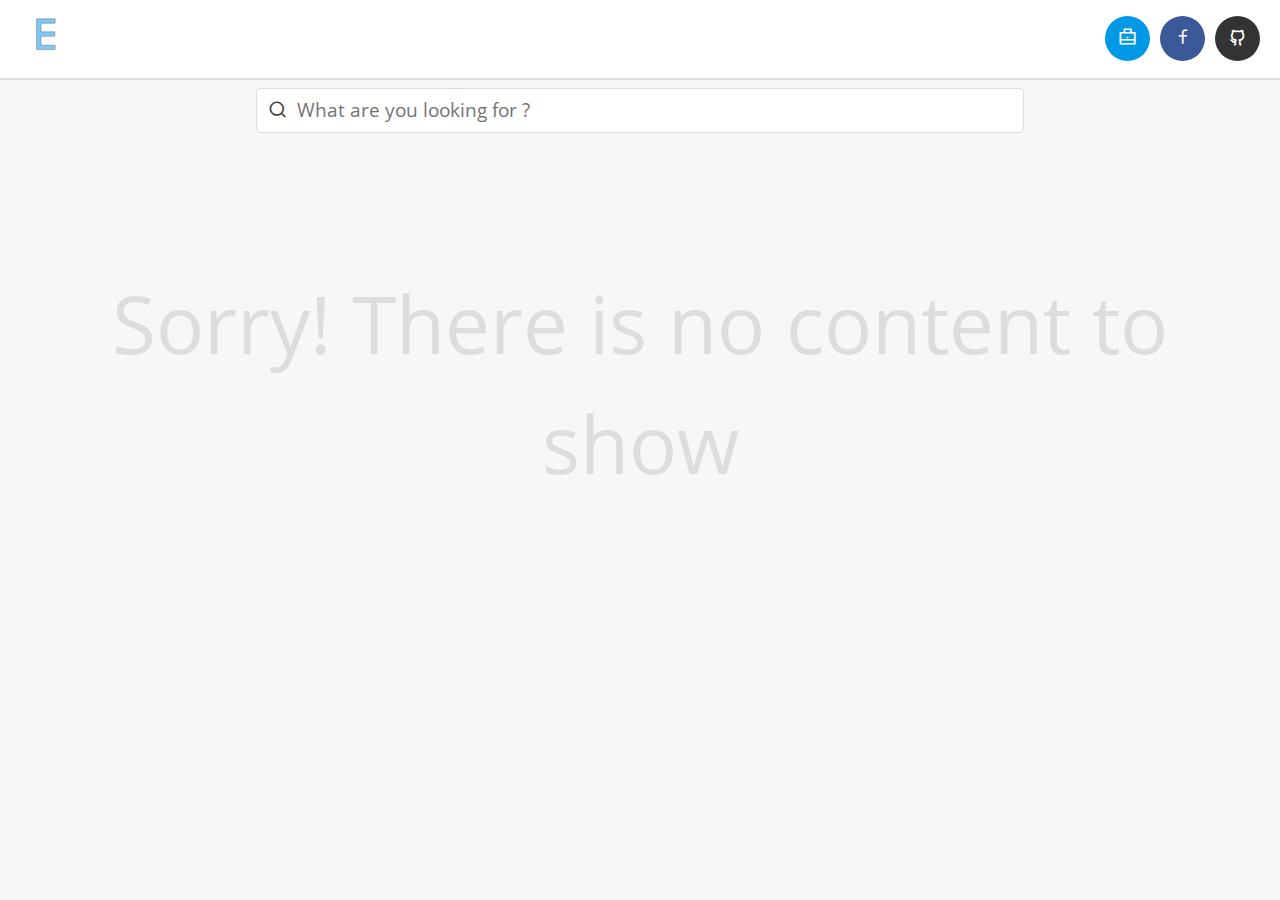
==== index.html @ 6ebbcec9 "First commit" ====
<!DOCTYPE html>
<html lang="en">

<head>
  <meta charset="UTF-8">
  <meta http-equiv="X-UA-Compatible" content="IE=edge">
  <meta name="viewport" content="width=device-width, initial-scale=1.0">

  <link rel="icon" href="assets/favicon.ico">
  <link rel="stylesheet" href="assets/remixicon/remixicon.css">
  <link rel="stylesheet" href="assets/styles/style.css">

  <title>My Designs</title>
</head>

<body>
  <header class="page-header">
    <div class="brand">
      <a href="/">
        <img src="assets/logo.svg" alt="Elwork Designs">
      </a>
    </div>
    <div class="go-back">
      <a href="/">
        <i class="ri-arrow-left-s-line"></i>
        <span>Go back home</span>
      </a>
    </div>
    <div class="navigation" style="display: none;">
      <div class="prev" onclick="prev()">
        <i class="ri-arrow-left-s-line"></i>
      </div>
      <div class="index">
        <input type="text" value="1" onkeydown="get_page(event, this.value)" oninput="set_index(this.value)">
        /
        <span>50</span>
      </div>
      <div class="next" onclick="next()">
        <i class="ri-arrow-right-s-line"></i>
      </div>
    </div>
    <ul class="links">
      <li>
        <a href="http://elwork.me" class="link" style="background-color: #0099e5;">
          <i class="ri-briefcase-line"></i>
        </a>
      </li>
      <li>
        <a href="https://www.facebook.com/elhoube.brahim" class="link" style="background-color: #3b5998;">
          <i class="ri-facebook-line"></i>
        </a>
      </li>
      <li>
        <a href="https://github.com/ElhoubeBrahim" class="link" style="background-color: #333;">
          <i class="ri-github-line"></i>
        </a>
      </li>
    </ul>
  </header>

  <main class="home-page">
    <div class="search">
      <input type="text" placeholder="What are you looking for ?" oninput="get_search_results()"
        onfocus="this.placeholder = ''" onblur="this.placeholder = 'What are you looking for ?'">
      <div class="icon">
        <i class="ri-search-line"></i>
      </div>
    </div>
    <div class="pages"></div>
  </main>

  <iframe src="" frameborder="0" hidden id="view"></iframe>

  <script src="script.js"></script>

  <iframe hidden onload="init()"></iframe>
</body>

</html>
---- assets/styles/style.css ----
@font-face {
  font-family: 'OpenSans';
  src: url("../fonts/OpenSans-Regular.ttf");
}

/* http://meyerweb.com/eric/tools/css/reset/ 
   v2.0 | 20110126
   License: none (public domain)
*/
html,
body,
div,
span,
applet,
object,
iframe,
h1,
h2,
h3,
h4,
h5,
h6,
p,
blockquote,
pre,
a,
abbr,
acronym,
address,
big,
cite,
code,
del,
dfn,
em,
img,
ins,
kbd,
q,
s,
samp,
small,
strike,
strong,
sub,
sup,
tt,
var,
b,
u,
i,
center,
dl,
dt,
dd,
ol,
ul,
li,
fieldset,
form,
label,
legend,
table,
caption,
tbody,
tfoot,
thead,
tr,
th,
td,
article,
aside,
canvas,
details,
embed,
figure,
figcaption,
footer,
header,
hgroup,
menu,
nav,
output,
ruby,
section,
summary,
time,
mark,
audio,
video {
  margin: 0;
  padding: 0;
  border: 0;
  font-size: 100%;
  font: inherit;
  vertical-align: baseline;
}

/* HTML5 display-role reset for older browsers */
article,
aside,
details,
figcaption,
figure,
footer,
header,
hgroup,
menu,
nav,
section {
  display: block;
}

body {
  line-height: 1;
}

ol,
ul {
  list-style: none;
}

blockquote,
q {
  quotes: none;
}

blockquote:before, blockquote:after {
  content: '';
  content: none;
}

q:before, q:after {
  content: '';
  content: none;
}

table {
  border-collapse: collapse;
  border-spacing: 0;
}

* {
  padding: 0;
  margin: 0;
  box-sizing: border-box;
}

body {
  background-color: #f6f7f9;
  font-family: "OpenSans";
  font-size: 1.2rem;
  line-height: 1.5;
  color: #444;
}

a {
  color: inherit;
  text-decoration: none;
  cursor: pointer;
}

header.page-header {
  padding: 10px 20px;
  display: flex;
  justify-content: space-between;
  align-items: center;
  border-bottom: 2px #ddd solid;
  background-color: #fff;
  user-select: none;
  position: fixed;
  top: 0;
  left: 0;
  right: 0;
  width: 100%;
  z-index: 99;
}

header.page-header .brand img {
  height: 50px;
  width: 50px;
  object-fit: contain;
}

header.page-header .go-back {
  font-size: 1rem;
  display: none;
}

header.page-header .go-back a {
  display: flex;
  align-items: center;
}

header.page-header .go-back a i {
  margin-inline-end: 5px;
}

header.page-header .go-back:hover a span, header.page-header .go-back:focus a span, header.page-header .go-back:active a span {
  text-decoration: underline;
}

header.page-header .navigation {
  position: absolute;
  top: 50%;
  left: 50%;
  transform: translate(-50%, -50%);
  display: flex;
  align-items: center;
}

header.page-header .navigation .index {
  border: 1px #ddd solid;
  padding: 2px 10px;
  border-radius: 4px;
}

header.page-header .navigation .index input {
  all: unset;
  font: inherit;
  width: 30px;
  text-align: center;
}

header.page-header .navigation .prev,
header.page-header .navigation .next {
  display: flex;
  justify-content: center;
  align-items: center;
  padding: 0 5px;
  cursor: pointer;
  transition: .3s all ease-in-out;
}

header.page-header .navigation .prev:hover, header.page-header .navigation .prev:focus, header.page-header .navigation .prev:active,
header.page-header .navigation .next:hover,
header.page-header .navigation .next:focus,
header.page-header .navigation .next:active {
  transform: scale(1.5);
}

header.page-header .links {
  display: flex;
  align-items: center;
}

header.page-header .links .link {
  margin: 0 10px;
  height: 45px;
  width: 45px;
  border-radius: 50%;
  display: flex;
  justify-content: center;
  align-items: center;
  transition: .3s all ease-in-out;
  color: #fff;
}

header.page-header .links .link:last-child {
  margin-inline-end: 0;
}

header.page-header .links .link:hover, header.page-header .links .link:active, header.page-header .links .link:focus {
  box-shadow: 0 0 0 4px rgba(0, 0, 0, 0.1);
}

@media (max-width: 400px) {
  header.page-header {
    flex-direction: column;
    justify-content: center;
  }
  header.page-header .go-back {
    margin-bottom: 20px;
  }
  header.page-header .navigation {
    width: 100%;
    height: 100%;
    pointer-events: none;
  }
  header.page-header .navigation .index {
    display: none;
  }
  header.page-header .navigation .prev,
  header.page-header .navigation .next {
    position: absolute;
    top: 50%;
    transform: translateY(-50%);
    height: 40px;
    width: 40px;
    pointer-events: all;
  }
  header.page-header .navigation .prev.prev,
  header.page-header .navigation .next.prev {
    left: 10px;
  }
  header.page-header .navigation .prev.next,
  header.page-header .navigation .next.next {
    right: 10px;
  }
  header.page-header .navigation .prev:hover, header.page-header .navigation .prev:focus, header.page-header .navigation .prev:active,
  header.page-header .navigation .next:hover,
  header.page-header .navigation .next:focus,
  header.page-header .navigation .next:active {
    transform: translateY(-50%) scale(1);
  }
}

main.home-page .search {
  display: flex;
  justify-content: center;
  align-items: center;
  width: 60%;
  margin: 10px auto;
  position: relative;
}

main.home-page .search input {
  font: inherit;
  padding: 7px 10px;
  border: 1px #ddd solid;
  border-radius: 4px;
  outline: none;
  width: 100%;
  padding-left: 40px;
  color: #555;
  transition: .3s all ease-in-out;
}

main.home-page .search input:focus {
  box-shadow: 0 0 0 4px #e1f0fa;
}

main.home-page .search .icon {
  position: absolute;
  top: 50%;
  left: 12px;
  transform: translateY(-45%);
}

main.home-page .pages {
  display: flex;
  align-items: center;
  flex-wrap: wrap;
  padding: 20px 10px;
}

main.home-page .pages .no-content {
  width: 100%;
  font-size: 5rem;
  color: #ddd;
  text-align: center;
  padding: 100px 50px;
  user-select: none;
}

main.home-page .pages .page {
  width: 32%;
  margin: 20px 10px;
  border-radius: 4px;
  transition: .3s all ease-in-out;
}

main.home-page .pages .page .thumbnail {
  height: 250px;
  border-radius: 4px;
  border: 1px #3498db solid;
}

main.home-page .pages .page .thumbnail img {
  height: 100%;
  width: 100%;
  object-fit: cover;
  border-radius: 4px;
}

main.home-page .pages .page .title {
  text-align: center;
  padding: 10px;
}

main.home-page .pages .page .title span {
  cursor: pointer;
}

main.home-page .pages .page .title span:hover, main.home-page .pages .page .title span:focus, main.home-page .pages .page .title span:active {
  color: #3498db;
  text-decoration: underline;
}

@media (max-width: 700px) {
  main.home-page .search {
    width: 90%;
  }
  main.home-page .pages .page {
    width: 100%;
  }
  main.home-page .pages .page .thumbnail {
    height: 350px;
  }
}
/*# sourceMappingURL=style.css.map */
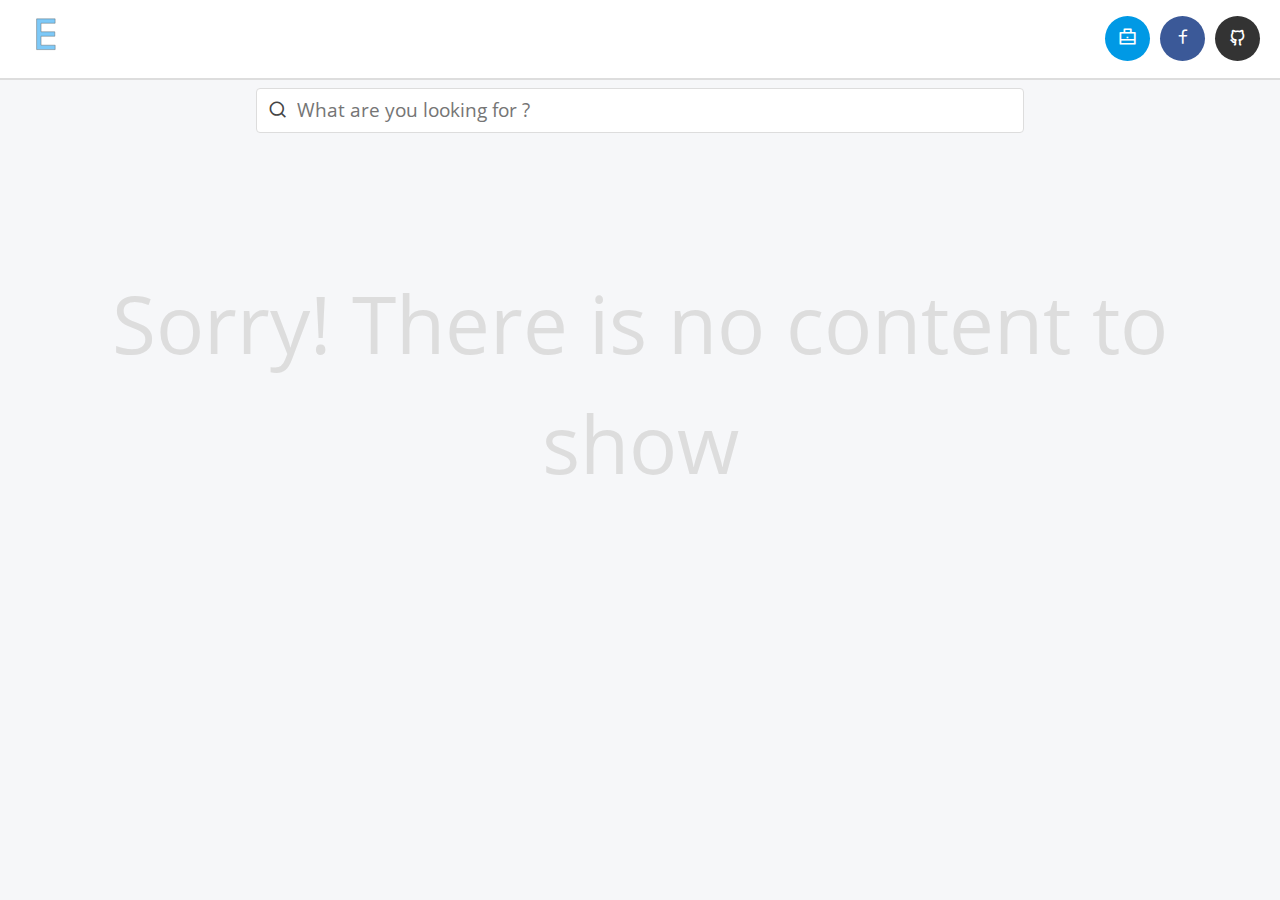
==== commit b5f0be8b: "Fix home page link redirection" ====
--- a/index.html
+++ b/index.html
@@ -16,12 +16,12 @@
 <body>
   <header class="page-header">
     <div class="brand">
-      <a href="/">
+      <a href="/web-design-collection">
         <img src="assets/logo.svg" alt="Elwork Designs">
       </a>
     </div>
     <div class="go-back">
-      <a href="/">
+      <a href="/web-design-collection">
         <i class="ri-arrow-left-s-line"></i>
         <span>Go back home</span>
       </a>
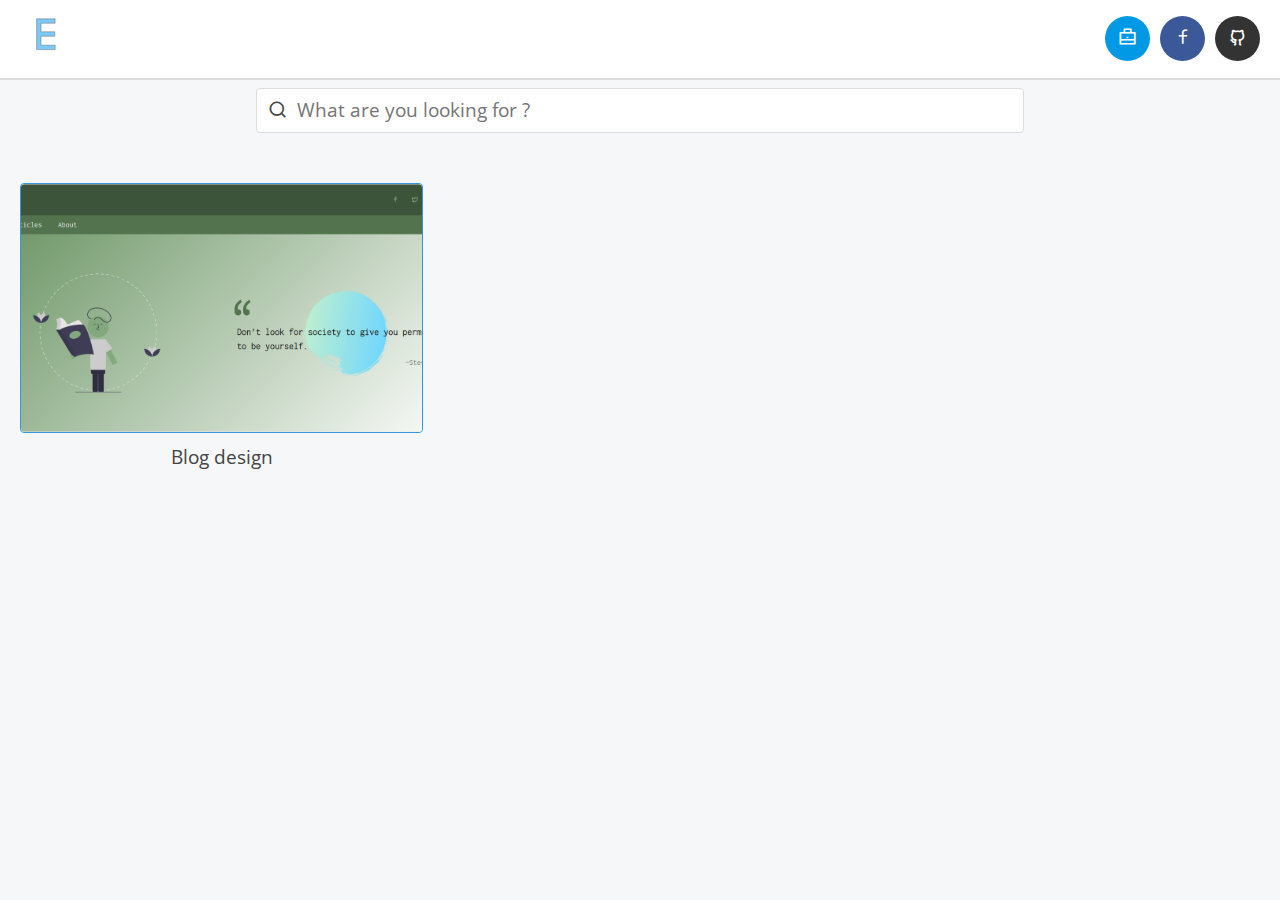
==== commit a9d0c9a3: "Add new project: Blog design" ====
--- a/index.html
+++ b/index.html
@@ -41,17 +41,18 @@
     </div>
     <ul class="links">
       <li>
-        <a href="http://elwork.me" class="link" style="background-color: #0099e5;">
+        <a href="http://elwork.me" target="_blank" class="link" style="background-color: #0099e5;">
           <i class="ri-briefcase-line"></i>
         </a>
       </li>
       <li>
-        <a href="https://www.facebook.com/elhoube.brahim" class="link" style="background-color: #3b5998;">
+        <a href="https://www.facebook.com/brahim.elhoube" target="_blank" class="link"
+          style="background-color: #3b5998;">
           <i class="ri-facebook-line"></i>
         </a>
       </li>
       <li>
-        <a href="https://github.com/ElhoubeBrahim" class="link" style="background-color: #333;">
+        <a href="https://github.com/ElhoubeBrahim" target="_blank" class="link" style="background-color: #333;">
           <i class="ri-github-line"></i>
         </a>
       </li>
--- a/assets/styles/style.css
+++ b/assets/styles/style.css
@@ -160,6 +160,16 @@
   cursor: pointer;
 }
 
+iframe {
+  position: fixed;
+  background: #fff;
+  border: none;
+  right: 0;
+  bottom: 0;
+  left: 0;
+  width: 100%;
+}
+
 header.page-header {
   padding: 10px 20px;
   display: flex;
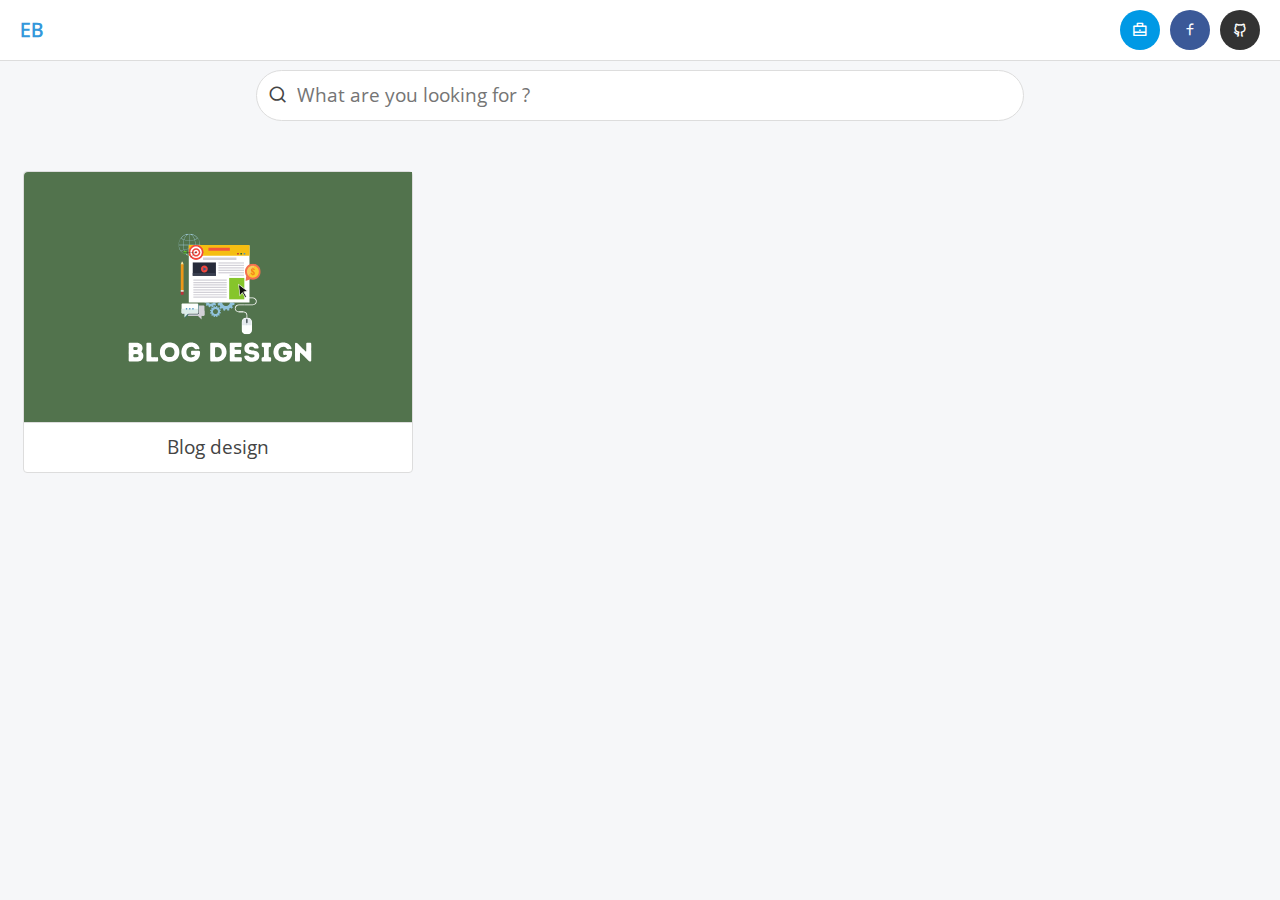
==== commit caf7fc22: "Update header design" ====
--- a/index.html
+++ b/index.html
@@ -17,7 +17,8 @@
   <header class="page-header">
     <div class="brand">
       <a href="/web-design-collection">
-        <img src="assets/logo.svg" alt="Elwork Designs">
+        <!-- <img src="assets/logo.svg" alt="Elwork Designs"> -->
+        E<span>lhoube</span>B<span>rahim</span>
       </a>
     </div>
     <div class="go-back">
--- a/assets/styles/style.css
+++ b/assets/styles/style.css
@@ -175,7 +175,7 @@
   display: flex;
   justify-content: space-between;
   align-items: center;
-  border-bottom: 2px #ddd solid;
+  border-bottom: 1px #ddd solid;
   background-color: #fff;
   user-select: none;
   position: fixed;
@@ -186,10 +186,25 @@
   z-index: 99;
 }
 
-header.page-header .brand img {
-  height: 50px;
-  width: 50px;
-  object-fit: contain;
+header.page-header .brand {
+  color: #3498db;
+  font-weight: bolder;
+}
+
+header.page-header .brand a {
+  display: flex;
+  align-items: center;
+}
+
+header.page-header .brand a span {
+  display: block;
+  width: 0;
+  overflow: hidden;
+  transition: width .3s ease-in-out;
+}
+
+header.page-header .brand a:hover span {
+  width: 65px;
 }
 
 header.page-header .go-back {
@@ -220,14 +235,13 @@
 }
 
 header.page-header .navigation .index {
-  border: 1px #ddd solid;
-  padding: 2px 10px;
   border-radius: 4px;
 }
 
 header.page-header .navigation .index input {
   all: unset;
   font: inherit;
+  border: 1px #ddd solid;
   width: 30px;
   text-align: center;
 }
@@ -246,7 +260,7 @@
 header.page-header .navigation .next:hover,
 header.page-header .navigation .next:focus,
 header.page-header .navigation .next:active {
-  transform: scale(1.5);
+  color: #3498db;
 }
 
 header.page-header .links {
@@ -256,8 +270,9 @@
 
 header.page-header .links .link {
   margin: 0 10px;
-  height: 45px;
-  width: 45px;
+  height: 40px;
+  width: 40px;
+  font-size: 1rem;
   border-radius: 50%;
   display: flex;
   justify-content: center;
@@ -271,7 +286,7 @@
 }
 
 header.page-header .links .link:hover, header.page-header .links .link:active, header.page-header .links .link:focus {
-  box-shadow: 0 0 0 4px rgba(0, 0, 0, 0.1);
+  box-shadow: 0 0 0 3px rgba(0, 0, 0, 0.1);
 }
 
 @media (max-width: 400px) {
@@ -326,9 +341,9 @@
 
 main.home-page .search input {
   font: inherit;
-  padding: 7px 10px;
+  padding: 10px;
   border: 1px #ddd solid;
-  border-radius: 4px;
+  border-radius: 100px;
   outline: none;
   width: 100%;
   padding-left: 40px;
@@ -364,28 +379,31 @@
 }
 
 main.home-page .pages .page {
-  width: 32%;
-  margin: 20px 10px;
+  width: 31%;
+  margin: 20px 1%;
   border-radius: 4px;
+  background-color: #fff;
+  border: 1px #ddd solid;
+  user-select: none;
   transition: .3s all ease-in-out;
 }
 
 main.home-page .pages .page .thumbnail {
   height: 250px;
-  border-radius: 4px;
-  border: 1px #3498db solid;
+  overflow: hidden;
 }
 
 main.home-page .pages .page .thumbnail img {
-  height: 100%;
-  width: 100%;
+  width: 101%;
+  height: 101%;
   object-fit: cover;
-  border-radius: 4px;
+  border-radius: 4px 4px 0 0;
 }
 
 main.home-page .pages .page .title {
   text-align: center;
   padding: 10px;
+  border-top: 1px #ddd solid;
 }
 
 main.home-page .pages .page .title span {
@@ -404,8 +422,5 @@
   main.home-page .pages .page {
     width: 100%;
   }
-  main.home-page .pages .page .thumbnail {
-    height: 350px;
-  }
 }
 /*# sourceMappingURL=style.css.map */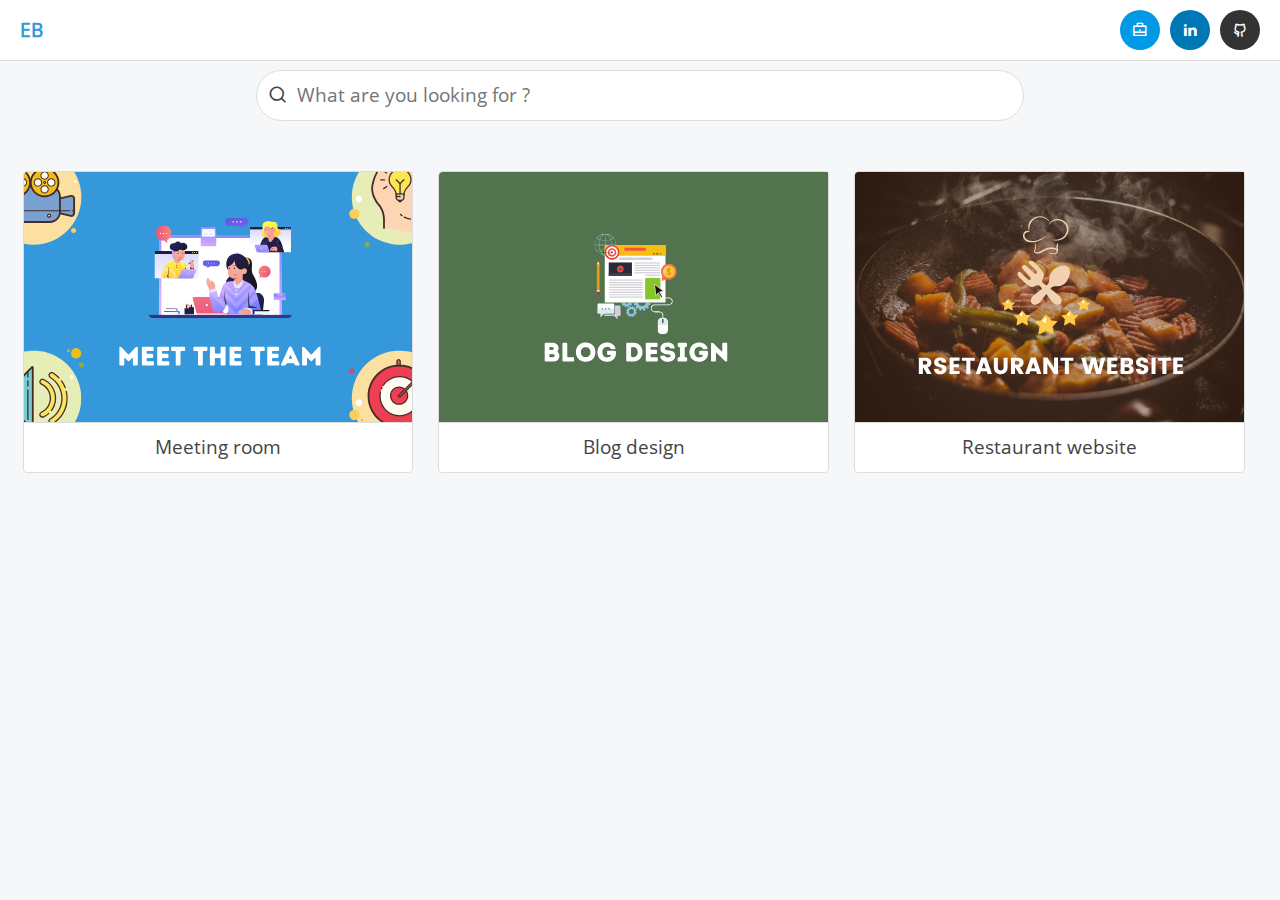
==== commit 1a8a75af: "Update my personal website url" ====
--- a/index.html
+++ b/index.html
@@ -42,14 +42,14 @@
     </div>
     <ul class="links">
       <li>
-        <a href="http://elwork.me" target="_blank" class="link" style="background-color: #0099e5;">
+        <a href="https://www.brahimelhoube.com" target="_blank" class="link" style="background-color: #0099e5;">
           <i class="ri-briefcase-line"></i>
         </a>
       </li>
       <li>
-        <a href="https://www.facebook.com/brahim.elhoube" target="_blank" class="link"
-          style="background-color: #3b5998;">
-          <i class="ri-facebook-line"></i>
+        <a href="https://www.linkedin.com/in/elhoube-brahim" target="_blank" class="link"
+          style="background-color: #0077B5;">
+          <i class="ri-linkedin-fill"></i>
         </a>
       </li>
       <li>
